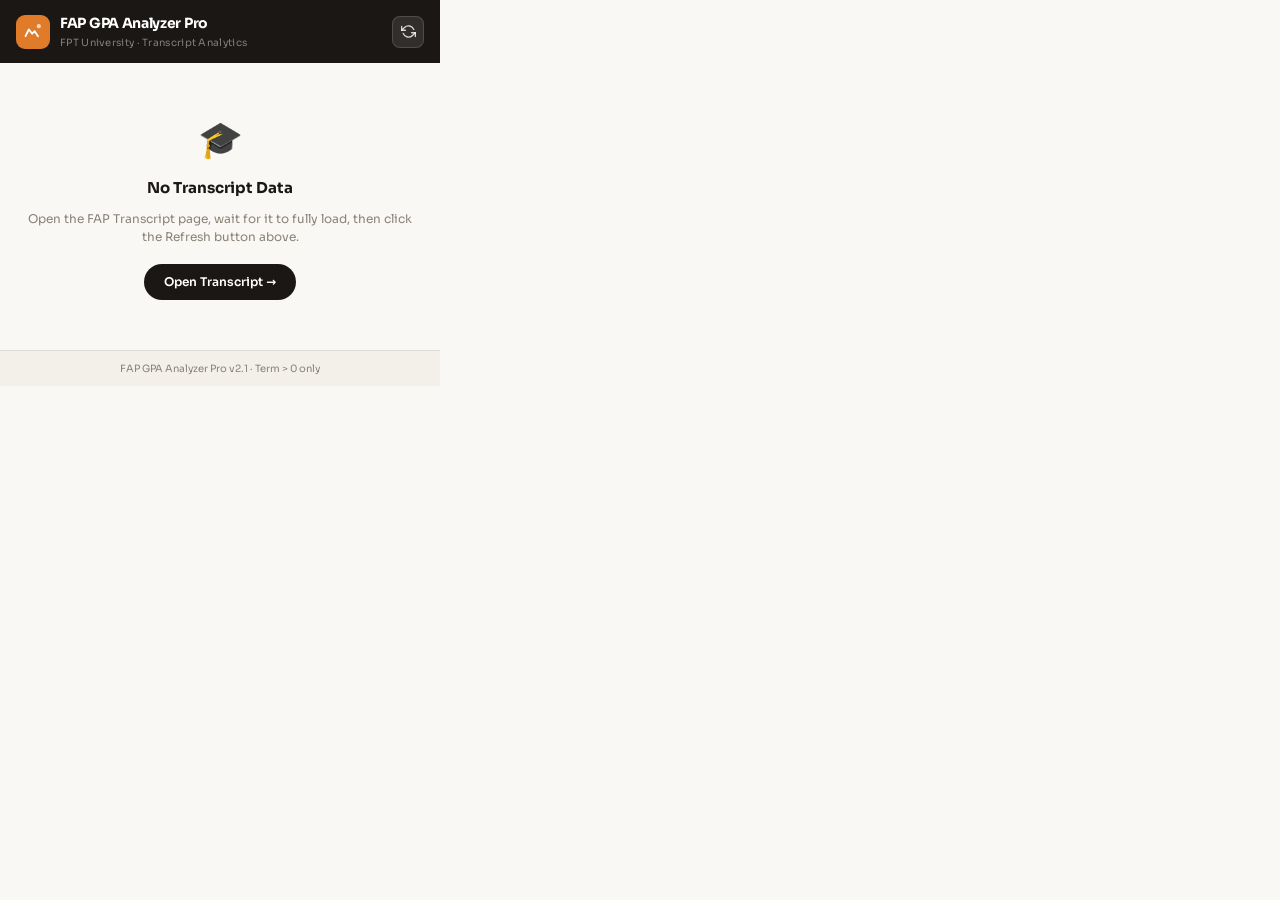
==== popup.html @ 4ca16e3c "Initial commit" ====
<!DOCTYPE html>
<html lang="en">
<head>
  <meta charset="UTF-8"/>
  <title>FAP GPA Analyzer Pro</title>
  <link rel="preconnect" href="https://fonts.googleapis.com"/>
  <link href="https://fonts.googleapis.com/css2?family=Sora:wght@300;400;500;600;700;800&family=JetBrains+Mono:wght@400;600&display=swap" rel="stylesheet"/>
  <link rel="stylesheet" href="style.css"/>
</head>
<body>

<!-- ━━━━━━━━━━━━━━━━━━━━━━━━━━━━━━━━ HEADER ━━ -->
<header class="hdr">
  <div class="hdr-left">
    <div class="hdr-logo">
      <svg width="20" height="20" viewBox="0 0 24 24" fill="none">
        <path d="M3 17l4-8 4 5 3-3 4 6" stroke="currentColor" stroke-width="2.2"
              stroke-linecap="round" stroke-linejoin="round"/>
        <circle cx="19" cy="5" r="2.5" fill="currentColor" opacity=".7"/>
      </svg>
    </div>
    <div>
      <div class="hdr-title">FAP GPA Analyzer Pro</div>
      <div class="hdr-sub">FPT University · Transcript Analytics</div>
    </div>
  </div>
  <button id="btnRefresh" class="icon-btn" title="Refresh data">
    <svg width="15" height="15" viewBox="0 0 24 24" fill="none">
      <path d="M1 4v6h6M23 20v-6h-6" stroke="currentColor" stroke-width="2.2"
            stroke-linecap="round" stroke-linejoin="round"/>
      <path d="M20.49 9A9 9 0 0 0 5.64 5.64L1 10m22 4l-4.64 4.36A9 9 0 0 1 3.51 15"
            stroke="currentColor" stroke-width="2.2" stroke-linecap="round" stroke-linejoin="round"/>
    </svg>
  </button>
</header>

<!-- ━━━━━━━━━━━━━━━━━━━━━━━━━━━━━━━━ LOADING ━━ -->
<div id="stateLoading" class="state-screen">
  <div class="spinner"></div>
  <p>Reading transcript…</p>
</div>

<!-- ━━━━━━━━━━━━━━━━━━━━━━━━━━━━━━━━ EMPTY ━━━━ -->
<div id="stateEmpty" class="state-screen" style="display:none">
  <div class="state-icon">🎓</div>
  <h3>No Transcript Data</h3>
  <p>Open the FAP Transcript page, wait for it to fully load, then click the Refresh button above.</p>
  <a href="https://fap.fpt.edu.vn/Grade/StudentTranscript.aspx"
     target="_blank" class="pill-btn">Open Transcript →</a>
</div>

<!-- ━━━━━━━━━━━━━━━━━━━━━━━━━━━━━━━━ DASHBOARD ━━ -->
<main id="dashboard" style="display:none">

  <!-- ── Controls ────────────────────────────── -->
  <section class="controls">
    <div class="ctrl-group">
      <span class="ctrl-label">View</span>
      <select id="selMode" class="sel">
        <option value="all">All Semesters</option>
        <option value="one">One Semester</option>
      </select>
    </div>
    <div class="ctrl-group" id="grpSemester" style="display:none">
      <span class="ctrl-label">Semester</span>
      <select id="selSemester" class="sel"></select>
    </div>
    <div class="ctrl-group">
      <span class="ctrl-label">Scale</span>
      <div class="toggle-pair">
        <button class="toggle-btn active" data-scale="10">× 10</button>
        <button class="toggle-btn" data-scale="4">× 4</button>
      </div>
    </div>
  </section>

  <!-- ── Hero ─────────────────────────────────── -->
  <section class="hero-card">
    <div class="hero-gpa-block">
      <div class="hero-label">Overall GPA</div>
      <div class="hero-gpa" id="heroGpa">—</div>
      <div class="hero-max" id="heroMax">/ 10.0</div>
    </div>
    <div class="hero-right">
      <div id="heroBadge" class="rank-badge">—</div>
      <div id="heroHint" class="hero-hint"></div>
    </div>
    <div class="hero-bg-text" id="heroBgText">A</div>
  </section>

  <!-- ── Stat Pills ────────────────────────────── -->
  <section class="pill-row">
    <div class="pill-stat">
      <span class="ps-icon">📚</span>
      <span class="ps-val" id="statSubjects">0</span>
      <span class="ps-lbl">Subjects</span>
    </div>
    <div class="pill-stat">
      <span class="ps-icon">🎯</span>
      <span class="ps-val" id="statCredits">0</span>
      <span class="ps-lbl">Credits</span>
    </div>
    <div class="pill-stat">
      <span class="ps-icon">📅</span>
      <span class="ps-val" id="statSemesters">0</span>
      <span class="ps-lbl">Semesters</span>
    </div>
    <div class="pill-stat">
      <span class="ps-icon">⬆️</span>
      <span class="ps-val" id="statBest">—</span>
      <span class="ps-lbl">Best Sem</span>
    </div>
  </section>

  <!-- ── Tabs ──────────────────────────────────── -->
  <nav class="tabs" id="tabs">
    <button class="tab active" data-tab="suggest">💡 Tips</button>
    <button class="tab" data-tab="sim">🧪 Sim</button>
    <button class="tab" data-tab="export">📥 Export</button>
  </nav>


  <!-- ── Tab: Suggestions ──────────────────────── -->
  <div class="tab-pane active" id="pane-suggest">
    <div class="pane-hdr">
      <strong>Top Improvement Opportunities</strong>
      <p>Courses where raising your grade boosts GPA the most</p>
    </div>
    <div id="suggestList"></div>
  </div>

  <!-- ── Tab: Simulator ────────────────────────── -->
  <div class="tab-pane" id="pane-sim">
    <div class="pane-hdr">
      <strong>GPA Simulator</strong>
      <p>Edit grades below — GPA recalculates instantly</p>
    </div>
    <div id="simList" class="sim-list"></div>
    <div class="sim-result" id="simResult">
      <div class="sr-row"><span>Current GPA</span><span id="srCurrent" class="sr-num">—</span></div>
      <div class="sr-row"><span>Simulated GPA</span><span id="srNew" class="sr-num sr-new">—</span></div>
      <div class="sr-row"><span>Difference</span><span id="srDiff" class="sr-num">—</span></div>
    </div>
    <button id="simReset" class="ghost-btn">↺ Reset all grades</button>
  </div>

  <!-- ── Tab: Export ───────────────────────────── -->
  <div class="tab-pane" id="pane-export">
    <div class="pane-hdr">
      <strong>Export Report</strong>
      <p>Download your GPA analysis in your preferred format</p>
    </div>
    <div class="export-grid">
      <button class="exp-btn" id="expCsv">
        <span class="exp-ico">📄</span>
        <span class="exp-lbl">CSV</span>
        <span class="exp-sub">Spreadsheet-ready</span>
      </button>
      <button class="exp-btn" id="expJson">
        <span class="exp-ico">🗂️</span>
        <span class="exp-lbl">JSON</span>
        <span class="exp-sub">Full data dump</span>
      </button>
      <button class="exp-btn" id="expHtml">
        <span class="exp-ico">📑</span>
        <span class="exp-lbl">HTML Report</span>
        <span class="exp-sub">Print-ready PDF</span>
      </button>
    </div>
    <div id="expMsg" class="exp-msg"></div>
  </div>

</main>

<footer class="ftr">FAP GPA Analyzer Pro v2.1 · Term &gt; 0 only</footer>

<script src="popup.js"></script>
</body>
</html>
---- style.css ----
/* ══════════════════════════════════════════════════
   FPT Transcript GPA Dashboard — Styles
   Theme: Warm ivory light mode, amber + teal accents,
          Sora display font, crisp data-dense layout
   ══════════════════════════════════════════════════ */

@import url('https://fonts.googleapis.com/css2?family=Sora:wght@300;400;500;600;700;800&family=JetBrains+Mono:wght@400;600&display=swap');

/* ── Variables ───────────────────────────────────── */
:root {
  --ivory:    #faf8f4;
  --ivory-2:  #f3f0ea;
  --ivory-3:  #e8e3d9;
  --ink:      #1a1714;
  --ink-2:    #4a4540;
  --ink-3:    #8a8278;
  --amber:    #e07b2a;
  --amber-l:  #f5a054;
  --amber-xl: #fde3c8;
  --teal:     #1a8a7a;
  --teal-l:   #2db3a0;
  --teal-xl:  #d0f0ec;
  --red:      #d94f4f;
  --gold:     #c49a2a;
  --border:   rgba(0,0,0,0.08);
  --shadow:   0 2px 12px rgba(0,0,0,0.08);
  --r:        10px;
  --r-lg:     14px;
}

/* ── Reset ───────────────────────────────────────── */
*, *::before, *::after { box-sizing: border-box; margin: 0; padding: 0; }

body {
  width: 440px;
  background: var(--ivory);
  color: var(--ink);
  font-family: 'Sora', system-ui, sans-serif;
  font-size: 13px;
  line-height: 1.5;
}

/* ── Header ──────────────────────────────────────── */
.hdr {
  display: flex;
  align-items: center;
  justify-content: space-between;
  padding: 13px 16px;
  background: var(--ink);
  color: #fff;
}

.hdr-left { display: flex; align-items: center; gap: 10px; }

.hdr-logo {
  width: 34px; height: 34px;
  background: var(--amber);
  border-radius: 9px;
  display: flex; align-items: center; justify-content: center;
  color: #fff;
  flex-shrink: 0;
}

.hdr-title {
  font-size: 14px; font-weight: 700;
  letter-spacing: -0.3px;
}

.hdr-sub {
  font-size: 10px; color: rgba(255,255,255,0.45);
  margin-top: 1px; letter-spacing: 0.3px;
}

.icon-btn {
  background: rgba(255,255,255,0.1);
  border: 1px solid rgba(255,255,255,0.15);
  color: rgba(255,255,255,0.8);
  width: 32px; height: 32px;
  border-radius: 8px;
  cursor: pointer;
  display: flex; align-items: center; justify-content: center;
  transition: all .2s;
}
.icon-btn:hover { background: var(--amber); border-color: var(--amber); color: #fff; }
.icon-btn.spin svg { animation: spin .7s linear infinite; }
@keyframes spin { to { transform: rotate(360deg); } }

/* ── States ──────────────────────────────────────── */
.state-screen {
  display: flex; flex-direction: column;
  align-items: center; justify-content: center;
  padding: 50px 24px; text-align: center; gap: 10px;
}
.spinner {
  width: 32px; height: 32px;
  border: 3px solid var(--ivory-3);
  border-top-color: var(--amber);
  border-radius: 50%;
  animation: spin .8s linear infinite;
}
.state-icon { font-size: 36px; }
.state-screen h3 { font-size: 15px; font-weight: 700; }
.state-screen p  { font-size: 12px; color: var(--ink-3); }

.pill-btn {
  display: inline-block;
  padding: 9px 20px;
  background: var(--ink);
  color: #fff;
  border-radius: 100px;
  text-decoration: none;
  font-size: 12px; font-weight: 600;
  margin-top: 8px;
  transition: all .2s;
}
.pill-btn:hover { background: var(--amber); }

/* ── Dashboard wrapper ───────────────────────────── */
main {
  display: flex; flex-direction: column; gap: 10px;
  padding: 12px;
}

/* ── Controls ────────────────────────────────────── */
.controls {
  display: flex; gap: 8px; align-items: flex-end; flex-wrap: wrap;
}

.ctrl-group { display: flex; flex-direction: column; gap: 4px; }

.ctrl-label {
  font-size: 9.5px; font-weight: 600;
  text-transform: uppercase; letter-spacing: .8px;
  color: var(--ink-3);
}

.sel {
  background: #fff;
  border: 1.5px solid var(--border);
  border-radius: 8px;
  padding: 6px 28px 6px 10px;
  font-size: 12px; font-family: 'Sora', sans-serif;
  color: var(--ink);
  outline: none;
  cursor: pointer;
  appearance: none;
  background-image: url("data:image/svg+xml,%3csvg xmlns='http://www.w3.org/2000/svg' fill='%238a8278' viewBox='0 0 16 16'%3e%3cpath d='M7.247 11.14L2.451 5.658C1.885 5.013 2.345 4 3.204 4h9.592a1 1 0 01.753 1.659l-4.796 5.48a1 1 0 01-1.506 0z'/%3e%3c/svg%3e");
  background-repeat: no-repeat;
  background-position: right 8px center;
  background-size: 10px;
  transition: border-color .2s;
  min-width: 130px;
}
.sel:focus { border-color: var(--amber); }

.toggle-pair {
  display: flex;
  border: 1.5px solid var(--border);
  border-radius: 8px;
  overflow: hidden;
  background: #fff;
}
.toggle-btn {
  padding: 6px 14px;
  background: transparent;
  border: none;
  font-size: 12px; font-weight: 600;
  font-family: 'Sora', sans-serif;
  color: var(--ink-3);
  cursor: pointer;
  transition: all .2s;
}
.toggle-btn.active { background: var(--ink); color: #fff; }

/* ── Hero card ───────────────────────────────────── */
.hero-card {
  background: var(--ink);
  border-radius: var(--r-lg);
  padding: 22px 22px;
  display: flex;
  align-items: center;
  justify-content: space-between;
  position: relative;
  overflow: hidden;
  color: #fff;
}

.hero-card::before {
  content: '';
  position: absolute; inset: 0;
  background: radial-gradient(ellipse at 110% 110%, rgba(224,123,42,.25) 0%, transparent 60%);
  pointer-events: none;
}

.hero-bg-text {
  position: absolute;
  right: -10px; bottom: -24px;
  font-size: 110px; font-weight: 800;
  color: rgba(255,255,255,0.04);
  pointer-events: none;
  line-height: 1;
  user-select: none;
  letter-spacing: -6px;
}

.hero-gpa-block { position: relative; z-index: 1; }
.hero-label { font-size: 10px; font-weight: 500; letter-spacing: 1.2px; text-transform: uppercase; color: rgba(255,255,255,.45); }
.hero-gpa {
  font-size: 56px; font-weight: 800;
  letter-spacing: -4px; line-height: 1;
  color: #fff;
  margin: 2px 0;
}
.hero-max { font-size: 16px; color: rgba(255,255,255,.35); }

.hero-right { display: flex; flex-direction: column; align-items: flex-end; gap: 8px; position: relative; z-index: 1; }

.rank-badge {
  padding: 5px 14px;
  border-radius: 100px;
  font-size: 12px; font-weight: 700;
  letter-spacing: .3px;
  white-space: nowrap;
}
.rank-xuat-sac { background: linear-gradient(135deg,#7c3aed,#5b21b6); color:#fff; }
.rank-gioi     { background: linear-gradient(135deg,#1a8a7a,#0f6b5e); color:#fff; }
.rank-kha      { background: linear-gradient(135deg,#2563eb,#1d4ed8); color:#fff; }
.rank-tb       { background: linear-gradient(135deg,#e07b2a,#b55a12); color:#fff; }
.rank-yeu      { background: linear-gradient(135deg,#d94f4f,#b02a2a); color:#fff; }

.hero-hint { font-size: 11px; color: rgba(255,255,255,.55); text-align: right; max-width: 150px; line-height: 1.5; }

/* ── Stat pills ──────────────────────────────────── */
.pill-row {
  display: grid;
  grid-template-columns: repeat(4,1fr);
  gap: 6px;
}

.pill-stat {
  background: #fff;
  border: 1.5px solid var(--border);
  border-radius: var(--r);
  padding: 10px 6px;
  display: flex; flex-direction: column;
  align-items: center; gap: 2px;
  transition: border-color .2s;
}
.pill-stat:hover { border-color: var(--amber); }
.ps-icon { font-size: 15px; }
.ps-val  { font-family: 'JetBrains Mono', monospace; font-size: 18px; font-weight: 600; color: var(--ink); }
.ps-lbl  { font-size: 9.5px; color: var(--ink-3); text-transform: uppercase; letter-spacing: .5px; }

/* ── Tabs ────────────────────────────────────────── */
.tabs {
  display: flex; gap: 2px;
  background: var(--ivory-2);
  border: 1.5px solid var(--border);
  border-radius: var(--r);
  padding: 3px;
  overflow-x: auto;
}
.tabs::-webkit-scrollbar { height: 0; }

.tab {
  flex-shrink: 0;
  padding: 6px 13px;
  background: transparent;
  border: none;
  border-radius: 7px;
  font-size: 11px; font-weight: 600;
  font-family: 'Sora', sans-serif;
  color: var(--ink-3);
  cursor: pointer;
  transition: all .2s;
  white-space: nowrap;
}
.tab:hover { color: var(--ink); background: rgba(0,0,0,.04); }
.tab.active { background: var(--ink); color: #fff; }

/* ── Tab panes ───────────────────────────────────── */
.tab-pane { display: none; }
.tab-pane.active { display: block; }

/* ── Chart pane ──────────────────────────────────── */
.chart-wrap {
  background: #fff;
  border: 1.5px solid var(--border);
  border-radius: var(--r-lg);
  padding: 14px;
  height: 200px;
  position: relative;
}

.sem-list { margin-top: 8px; display: flex; flex-direction: column; gap: 5px; }

.sem-row {
  display: flex; align-items: center; gap: 10px;
  background: #fff;
  border: 1.5px solid var(--border);
  border-radius: var(--r);
  padding: 9px 12px;
  transition: border-color .2s;
}
.sem-row:hover { border-color: var(--amber-l); }

.sr-name { flex:1; font-size: 12px; color: var(--ink-2); }
.sr-bar-track { flex: 2; height: 5px; background: var(--ivory-3); border-radius: 99px; overflow: hidden; }
.sr-bar-fill  { height: 100%; background: linear-gradient(90deg, var(--teal), var(--teal-l)); border-radius: 99px; transition: width .6s ease; }
.sr-gpa  { font-family: 'JetBrains Mono', monospace; font-size: 13px; font-weight: 600; color: var(--ink); min-width: 36px; text-align: right; }
.sr-rank { font-size: 10px; padding: 2px 7px; border-radius: 99px; font-weight: 600; }

/* ── Table pane ──────────────────────────────────── */
.search-box {
  width: 100%;
  background: #fff;
  border: 1.5px solid var(--border);
  border-radius: 8px;
  padding: 8px 12px;
  font-size: 12px; font-family: 'Sora', sans-serif;
  color: var(--ink);
  outline: none;
  margin-bottom: 8px;
  transition: border-color .2s;
}
.search-box:focus { border-color: var(--amber); }
.search-box::placeholder { color: var(--ink-3); }

.tbl-wrap {
  max-height: 280px;
  overflow-y: auto;
  border: 1.5px solid var(--border);
  border-radius: var(--r);
  background: #fff;
}
.tbl-wrap::-webkit-scrollbar { width: 4px; }
.tbl-wrap::-webkit-scrollbar-thumb { background: var(--ivory-3); border-radius: 99px; }

.data-tbl { width: 100%; border-collapse: collapse; font-size: 11.5px; }
.data-tbl thead { position: sticky; top: 0; background: var(--ivory-2); }
.data-tbl th {
  padding: 8px 8px; text-align: left;
  font-size: 9.5px; font-weight: 700; text-transform: uppercase;
  letter-spacing: .6px; color: var(--ink-3);
  border-bottom: 1.5px solid var(--border);
}
.data-tbl td {
  padding: 7px 8px;
  border-bottom: 1px solid rgba(0,0,0,.04);
  vertical-align: middle;
}
.data-tbl tr:last-child td { border-bottom: none; }
.data-tbl tr:hover td { background: var(--ivory); }

.td-code { font-family: 'JetBrains Mono', monospace; font-size: 10.5px; font-weight: 600; color: var(--teal); }
.td-name { color: var(--ink-2); max-width: 90px; overflow: hidden; text-overflow: ellipsis; white-space: nowrap; }
.td-grade { font-family: 'JetBrains Mono', monospace; font-weight: 700; }
.grade-hi  { color: var(--teal); }
.grade-mid { color: var(--gold); }
.grade-lo  { color: var(--red); }

.mini-badge {
  display: inline-block; padding: 2px 7px;
  border-radius: 99px; font-size: 9px; font-weight: 700;
}
.mb-xs  { background: #ede9fe; color: #5b21b6; }
.mb-g   { background: var(--teal-xl); color: var(--teal); }
.mb-kh  { background: #dbeafe; color: #1d4ed8; }
.mb-tb  { background: var(--amber-xl); color: var(--amber); }
.mb-yeu { background: #fee2e2; color: var(--red); }

/* ── Suggestions ─────────────────────────────────── */
.pane-hdr { margin-bottom: 12px; }
.pane-hdr strong { font-size: 14px; font-weight: 700; }
.pane-hdr p { font-size: 11px; color: var(--ink-3); margin-top: 2px; }

.suggest-item {
  display: flex; align-items: center; gap: 12px;
  background: #fff;
  border: 1.5px solid var(--border);
  border-radius: var(--r);
  padding: 12px 14px;
  margin-bottom: 6px;
  position: relative;
  overflow: hidden;
  transition: border-color .2s;
}
.suggest-item:hover { border-color: var(--amber-l); }
.suggest-item::before {
  content: '';
  position: absolute; left: 0; top: 0; bottom: 0;
  width: 3px;
}
.si-1::before { background: var(--red); }
.si-2::before { background: var(--amber); }
.si-3::before { background: var(--gold); }

.si-num {
  width: 26px; height: 26px;
  border-radius: 50%;
  background: var(--ivory-2);
  display: flex; align-items: center; justify-content: center;
  font-size: 12px; font-weight: 700; color: var(--ink-2);
  flex-shrink: 0;
}

.si-body { flex: 1; }
.si-code { font-family: 'JetBrains Mono', monospace; font-size: 11px; font-weight: 700; color: var(--ink); }
.si-name { font-size: 11px; color: var(--ink-3); margin-top: 1px; white-space: nowrap; overflow: hidden; text-overflow: ellipsis; max-width: 220px; }
.si-meta { font-size: 10.5px; color: var(--ink-3); margin-top: 4px; display: flex; gap: 10px; }

.si-impact {
  font-size: 10px; font-weight: 700;
  padding: 3px 9px; border-radius: 99px;
}
.si-1 .si-impact { background: #fee2e2; color: var(--red); }
.si-2 .si-impact { background: var(--amber-xl); color: var(--amber); }
.si-3 .si-impact { background: #fef9c3; color: var(--gold); }

/* ── Simulator ───────────────────────────────────── */
.sim-list { display: flex; flex-direction: column; gap: 5px; max-height: 220px; overflow-y: auto; margin-bottom: 10px; }
.sim-list::-webkit-scrollbar { width: 4px; }
.sim-list::-webkit-scrollbar-thumb { background: var(--ivory-3); border-radius: 99px; }

.sim-row {
  display: flex; align-items: center; gap: 8px;
  background: #fff;
  border: 1.5px solid var(--border);
  border-radius: 8px;
  padding: 8px 12px;
}
.sim-code { font-family: 'JetBrains Mono', monospace; font-size: 10.5px; font-weight: 700; color: var(--teal); min-width: 72px; }
.sim-name { flex: 1; font-size: 11px; color: var(--ink-2); overflow: hidden; text-overflow: ellipsis; white-space: nowrap; }
.sim-input {
  width: 58px;
  background: var(--ivory-2);
  border: 1.5px solid var(--border);
  border-radius: 6px;
  padding: 5px 6px;
  font-family: 'JetBrains Mono', monospace;
  font-size: 12px; font-weight: 600;
  color: var(--ink);
  text-align: center; outline: none;
  transition: border-color .2s;
}
.sim-input:focus { border-color: var(--amber); }
.sim-input.changed { color: var(--teal); border-color: var(--teal-l); }

.sim-result {
  background: var(--ink);
  border-radius: var(--r);
  padding: 14px 16px;
  color: #fff;
}
.sr-row {
  display: flex; justify-content: space-between; align-items: center;
  padding: 5px 0;
  font-size: 12.5px; color: rgba(255,255,255,.6);
}
.sr-row:not(:last-child) { border-bottom: 1px solid rgba(255,255,255,.08); }
.sr-num { font-family: 'JetBrains Mono', monospace; font-size: 18px; font-weight: 700; color: #fff; }
.sr-new { color: var(--amber-l); }
.sr-pos { color: #4ade80; }
.sr-neg { color: #f87171; }
.sr-zero { color: rgba(255,255,255,.35); }

.ghost-btn {
  display: block; width: 100%;
  margin-top: 8px; padding: 9px;
  background: transparent;
  border: 1.5px solid var(--border);
  border-radius: var(--r);
  font-family: 'Sora', sans-serif;
  font-size: 12px; font-weight: 600;
  color: var(--ink-2);
  cursor: pointer;
  transition: all .2s;
}
.ghost-btn:hover { background: var(--ivory-2); border-color: var(--ink-3); }

/* ── Export ──────────────────────────────────────── */
.export-grid { display: flex; flex-direction: column; gap: 6px; }

.exp-btn {
  display: flex; align-items: center; gap: 12px;
  background: #fff;
  border: 1.5px solid var(--border);
  border-radius: var(--r);
  padding: 12px 14px;
  cursor: pointer;
  transition: all .2s;
  text-align: left; font-family: 'Sora', sans-serif;
}
.exp-btn:hover { border-color: var(--amber); transform: translateX(2px); }

.exp-ico { font-size: 22px; }
.exp-lbl { font-size: 13px; font-weight: 700; color: var(--ink); flex: 1; }
.exp-sub { font-size: 10.5px; color: var(--ink-3); }

.exp-msg {
  margin-top: 10px; padding: 10px 12px;
  background: var(--teal-xl);
  border-radius: var(--r);
  font-size: 11.5px; color: var(--teal);
  font-weight: 600; display: none;
}

/* ── Footer ──────────────────────────────────────── */
.ftr {
  text-align: center; padding: 10px;
  font-size: 10px; color: var(--ink-3);
  border-top: 1.5px solid var(--border);
  background: var(--ivory-2);
}

/* ── Animations ──────────────────────────────────── */
@keyframes fadeUp {
  from { opacity: 0; transform: translateY(8px); }
  to   { opacity: 1; transform: translateY(0); }
}
main { animation: fadeUp .3s ease; }
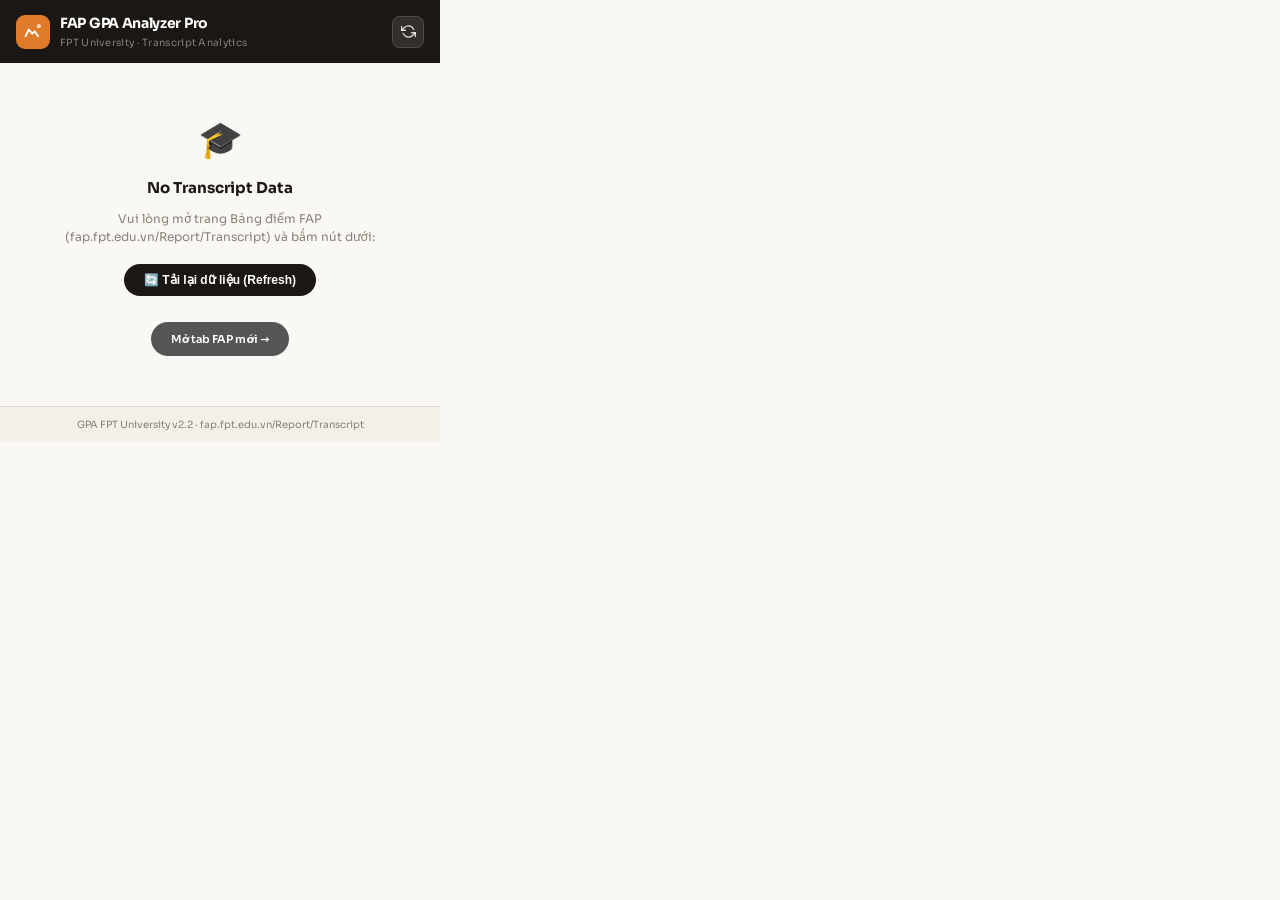
==== commit baf3e90e: "Support Vietnamese headers and status 'Đạt' on new FAP system" ====
--- a/popup.html
+++ b/popup.html
@@ -44,9 +44,10 @@
 <div id="stateEmpty" class="state-screen" style="display:none">
   <div class="state-icon">🎓</div>
   <h3>No Transcript Data</h3>
-  <p>Open the FAP Transcript page, wait for it to fully load, then click the Refresh button above.</p>
-  <a href="https://fap.fpt.edu.vn/Grade/StudentTranscript.aspx"
-     target="_blank" class="pill-btn">Open Transcript →</a>
+  <p>Vui lòng mở trang Bảng điểm FAP (fap.fpt.edu.vn/Report/Transcript) và bấm nút dưới:</p>
+  <button id="btnRetryScrape" class="pill-btn" style="cursor:pointer;border:none;margin-bottom:8px;">🔄 Tải lại dữ liệu (Refresh)</button>
+  <a href="https://fap.fpt.edu.vn/Report/Transcript"
+     target="_blank" class="pill-btn" style="background:#555;font-size:11px;">Mở tab FAP mới →</a>
 </div>
 
 <!-- ━━━━━━━━━━━━━━━━━━━━━━━━━━━━━━━━ DASHBOARD ━━ -->
@@ -172,7 +173,7 @@
 
 </main>
 
-<footer class="ftr">FAP GPA Analyzer Pro v2.1 · Term &gt; 0 only</footer>
+<footer class="ftr">GPA FPT University v2.2 · fap.fpt.edu.vn/Report/Transcript</footer>
 
 <script src="popup.js"></script>
 </body>
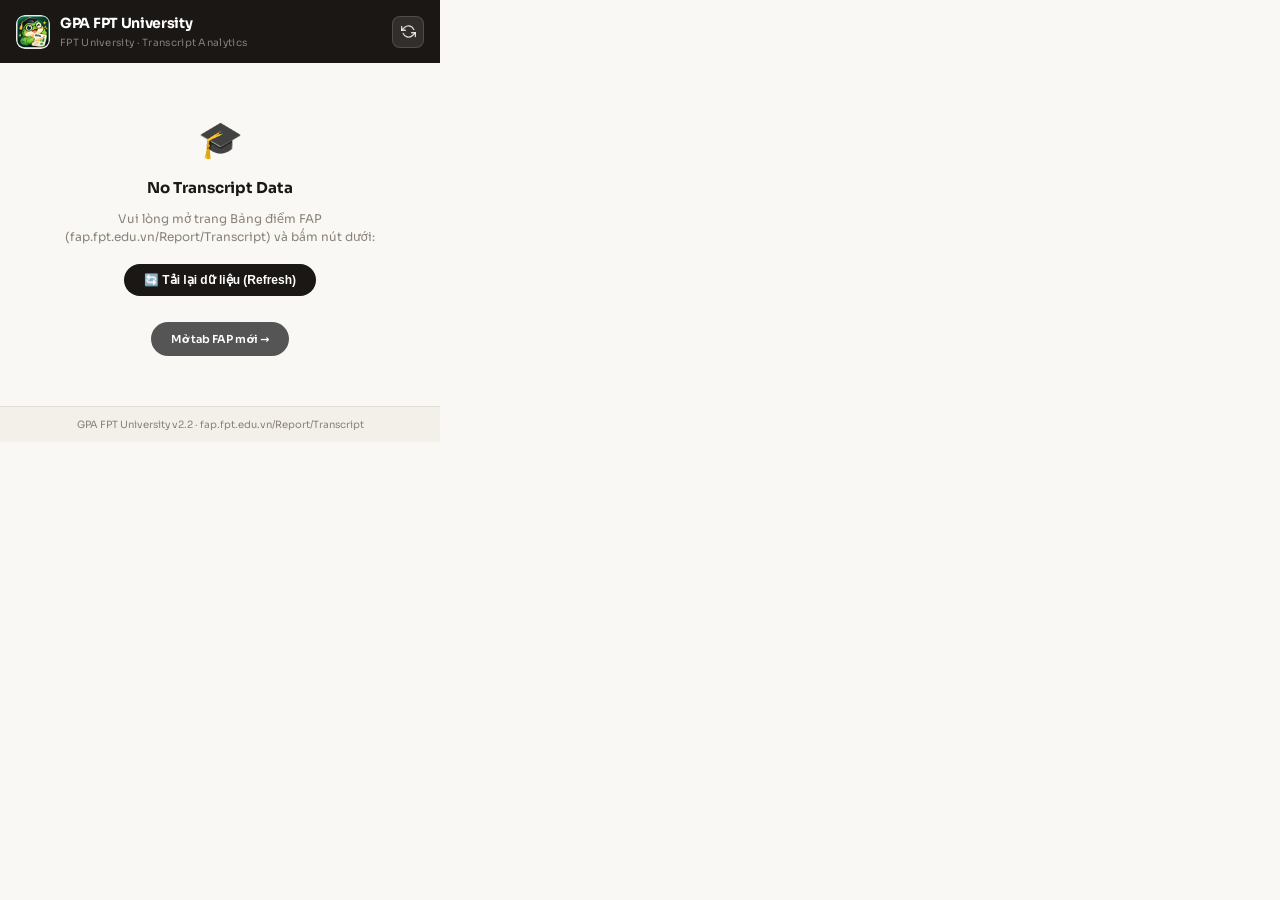
==== commit 46d03f6d: "Replace extension logo with Cheerful Frog GPA Tracker icon (16, 48, 128px)" ====
--- a/popup.html
+++ b/popup.html
@@ -2,7 +2,7 @@
 <html lang="en">
 <head>
   <meta charset="UTF-8"/>
-  <title>FAP GPA Analyzer Pro</title>
+  <title>GPA FPT University</title>
   <link rel="preconnect" href="https://fonts.googleapis.com"/>
   <link href="https://fonts.googleapis.com/css2?family=Sora:wght@300;400;500;600;700;800&family=JetBrains+Mono:wght@400;600&display=swap" rel="stylesheet"/>
   <link rel="stylesheet" href="style.css"/>
@@ -12,15 +12,11 @@
 <!-- ━━━━━━━━━━━━━━━━━━━━━━━━━━━━━━━━ HEADER ━━ -->
 <header class="hdr">
   <div class="hdr-left">
-    <div class="hdr-logo">
-      <svg width="20" height="20" viewBox="0 0 24 24" fill="none">
-        <path d="M3 17l4-8 4 5 3-3 4 6" stroke="currentColor" stroke-width="2.2"
-              stroke-linecap="round" stroke-linejoin="round"/>
-        <circle cx="19" cy="5" r="2.5" fill="currentColor" opacity=".7"/>
-      </svg>
+    <div class="hdr-logo" style="background:transparent;overflow:hidden;">
+      <img src="icons/icon48.png" width="34" height="34" style="border-radius:8px;object-fit:cover;display:block;" alt="Logo"/>
     </div>
     <div>
-      <div class="hdr-title">FAP GPA Analyzer Pro</div>
+      <div class="hdr-title">GPA FPT University</div>
       <div class="hdr-sub">FPT University · Transcript Analytics</div>
     </div>
   </div>
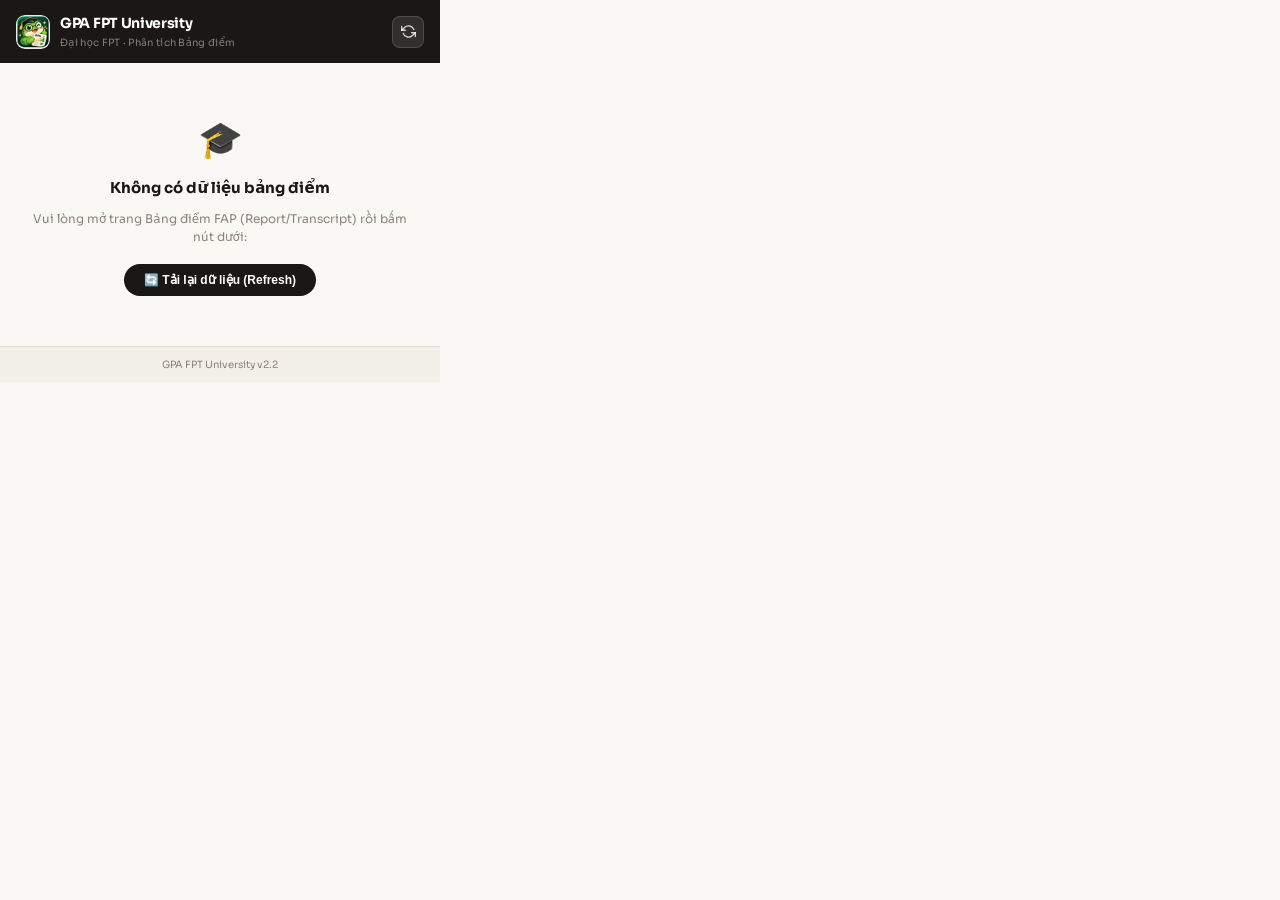
==== commit d13b30ee: "feat: bilingual i18n support, direct tab scraping fix, updated regulations" ====
--- a/popup.html
+++ b/popup.html
@@ -1,5 +1,5 @@
 <!DOCTYPE html>
-<html lang="en">
+<html lang="vi">
 <head>
   <meta charset="UTF-8"/>
   <title>GPA FPT University</title>
@@ -17,10 +17,10 @@
     </div>
     <div>
       <div class="hdr-title">GPA FPT University</div>
-      <div class="hdr-sub">FPT University · Transcript Analytics</div>
+      <div class="hdr-sub" id="hdrSub">Đại học FPT · Phân tích Bảng điểm</div>
     </div>
   </div>
-  <button id="btnRefresh" class="icon-btn" title="Refresh data">
+  <button id="btnRefresh" class="icon-btn" title="Làm mới dữ liệu">
     <svg width="15" height="15" viewBox="0 0 24 24" fill="none">
       <path d="M1 4v6h6M23 20v-6h-6" stroke="currentColor" stroke-width="2.2"
             stroke-linecap="round" stroke-linejoin="round"/>
@@ -33,17 +33,15 @@
 <!-- ━━━━━━━━━━━━━━━━━━━━━━━━━━━━━━━━ LOADING ━━ -->
 <div id="stateLoading" class="state-screen">
   <div class="spinner"></div>
-  <p>Reading transcript…</p>
+  <p id="loadingText">Đang đọc bảng điểm…</p>
 </div>
 
 <!-- ━━━━━━━━━━━━━━━━━━━━━━━━━━━━━━━━ EMPTY ━━━━ -->
 <div id="stateEmpty" class="state-screen" style="display:none">
   <div class="state-icon">🎓</div>
-  <h3>No Transcript Data</h3>
-  <p>Vui lòng mở trang Bảng điểm FAP (fap.fpt.edu.vn/Report/Transcript) và bấm nút dưới:</p>
-  <button id="btnRetryScrape" class="pill-btn" style="cursor:pointer;border:none;margin-bottom:8px;">🔄 Tải lại dữ liệu (Refresh)</button>
-  <a href="https://fap.fpt.edu.vn/Report/Transcript"
-     target="_blank" class="pill-btn" style="background:#555;font-size:11px;">Mở tab FAP mới →</a>
+  <h3 id="emptyTitle">Không có dữ liệu bảng điểm</h3>
+  <p id="emptyDesc">Vui lòng mở trang Bảng điểm FAP (Report/Transcript) rồi bấm nút dưới để tính:</p>
+  <button id="btnRetryScrape" class="pill-btn" style="cursor:pointer;border:none;">🔄 Tải lại dữ liệu (Refresh)</button>
 </div>
 
 <!-- ━━━━━━━━━━━━━━━━━━━━━━━━━━━━━━━━ DASHBOARD ━━ -->
@@ -52,18 +50,18 @@
   <!-- ── Controls ────────────────────────────── -->
   <section class="controls">
     <div class="ctrl-group">
-      <span class="ctrl-label">View</span>
+      <span class="ctrl-label" id="lblView">Chế độ xem</span>
       <select id="selMode" class="sel">
-        <option value="all">All Semesters</option>
-        <option value="one">One Semester</option>
+        <option value="all">Tất cả học kỳ</option>
+        <option value="one">Một học kỳ</option>
       </select>
     </div>
     <div class="ctrl-group" id="grpSemester" style="display:none">
-      <span class="ctrl-label">Semester</span>
+      <span class="ctrl-label" id="lblSem">Học kỳ</span>
       <select id="selSemester" class="sel"></select>
     </div>
     <div class="ctrl-group">
-      <span class="ctrl-label">Scale</span>
+      <span class="ctrl-label" id="lblScale">Hệ điểm</span>
       <div class="toggle-pair">
         <button class="toggle-btn active" data-scale="10">× 10</button>
         <button class="toggle-btn" data-scale="4">× 4</button>
@@ -74,7 +72,7 @@
   <!-- ── Hero ─────────────────────────────────── -->
   <section class="hero-card">
     <div class="hero-gpa-block">
-      <div class="hero-label">Overall GPA</div>
+      <div class="hero-label" id="lblHero">Điểm GPA tích lũy</div>
       <div class="hero-gpa" id="heroGpa">—</div>
       <div class="hero-max" id="heroMax">/ 10.0</div>
     </div>
@@ -90,38 +88,37 @@
     <div class="pill-stat">
       <span class="ps-icon">📚</span>
       <span class="ps-val" id="statSubjects">0</span>
-      <span class="ps-lbl">Subjects</span>
+      <span class="ps-lbl" id="lblStatSub">Số môn</span>
     </div>
     <div class="pill-stat">
       <span class="ps-icon">🎯</span>
       <span class="ps-val" id="statCredits">0</span>
-      <span class="ps-lbl">Credits</span>
+      <span class="ps-lbl" id="lblStatCred">Tín chỉ</span>
     </div>
     <div class="pill-stat">
       <span class="ps-icon">📅</span>
       <span class="ps-val" id="statSemesters">0</span>
-      <span class="ps-lbl">Semesters</span>
+      <span class="ps-lbl" id="lblStatSem">Số kỳ</span>
     </div>
     <div class="pill-stat">
       <span class="ps-icon">⬆️</span>
       <span class="ps-val" id="statBest">—</span>
-      <span class="ps-lbl">Best Sem</span>
+      <span class="ps-lbl" id="lblStatBest">Kỳ cao nhất</span>
     </div>
   </section>
 
   <!-- ── Tabs ──────────────────────────────────── -->
   <nav class="tabs" id="tabs">
-    <button class="tab active" data-tab="suggest">💡 Tips</button>
-    <button class="tab" data-tab="sim">🧪 Sim</button>
-    <button class="tab" data-tab="export">📥 Export</button>
+    <button class="tab active" data-tab="suggest" id="tabBtnSuggest">💡 Gợi ý</button>
+    <button class="tab" data-tab="sim" id="tabBtnSim">🧪 Giả lập</button>
+    <button class="tab" data-tab="export" id="tabBtnExport">📥 Xuất file</button>
   </nav>
-
 
   <!-- ── Tab: Suggestions ──────────────────────── -->
   <div class="tab-pane active" id="pane-suggest">
     <div class="pane-hdr">
-      <strong>Top Improvement Opportunities</strong>
-      <p>Courses where raising your grade boosts GPA the most</p>
+      <strong id="hdrSuggestTitle">Môn học nên cải thiện điểm</strong>
+      <p id="hdrSuggestDesc">Các môn nếu cải thiện điểm sẽ tăng GPA nhiều nhất</p>
     </div>
     <div id="suggestList"></div>
   </div>
@@ -129,39 +126,39 @@
   <!-- ── Tab: Simulator ────────────────────────── -->
   <div class="tab-pane" id="pane-sim">
     <div class="pane-hdr">
-      <strong>GPA Simulator</strong>
-      <p>Edit grades below — GPA recalculates instantly</p>
+      <strong id="hdrSimTitle">Giả lập điểm GPA</strong>
+      <p id="hdrSimDesc">Chỉnh sửa điểm dự kiến bên dưới — GPA tự động tính lại ngay</p>
     </div>
     <div id="simList" class="sim-list"></div>
     <div class="sim-result" id="simResult">
-      <div class="sr-row"><span>Current GPA</span><span id="srCurrent" class="sr-num">—</span></div>
-      <div class="sr-row"><span>Simulated GPA</span><span id="srNew" class="sr-num sr-new">—</span></div>
-      <div class="sr-row"><span>Difference</span><span id="srDiff" class="sr-num">—</span></div>
+      <div class="sr-row"><span id="lblSimCurr">Điểm hiện tại</span><span id="srCurrent" class="sr-num">—</span></div>
+      <div class="sr-row"><span id="lblSimNew">Điểm giả lập</span><span id="srNew" class="sr-num sr-new">—</span></div>
+      <div class="sr-row"><span id="lblSimDiff">Chênh lệch</span><span id="srDiff" class="sr-num">—</span></div>
     </div>
-    <button id="simReset" class="ghost-btn">↺ Reset all grades</button>
+    <button id="simReset" class="ghost-btn">↺ Đặt lại tất cả điểm</button>
   </div>
 
   <!-- ── Tab: Export ───────────────────────────── -->
   <div class="tab-pane" id="pane-export">
     <div class="pane-hdr">
-      <strong>Export Report</strong>
-      <p>Download your GPA analysis in your preferred format</p>
+      <strong id="hdrExpTitle">Xuất báo cáo</strong>
+      <p id="hdrExpDesc">Tải bảng phân tích GPA theo định dạng mong muốn</p>
     </div>
     <div class="export-grid">
       <button class="exp-btn" id="expCsv">
         <span class="exp-ico">📄</span>
         <span class="exp-lbl">CSV</span>
-        <span class="exp-sub">Spreadsheet-ready</span>
+        <span class="exp-sub" id="subCsv">Mở bằng Excel</span>
       </button>
       <button class="exp-btn" id="expJson">
         <span class="exp-ico">🗂️</span>
         <span class="exp-lbl">JSON</span>
-        <span class="exp-sub">Full data dump</span>
+        <span class="exp-sub" id="subJson">Dữ liệu chi tiết</span>
       </button>
       <button class="exp-btn" id="expHtml">
         <span class="exp-ico">📑</span>
-        <span class="exp-lbl">HTML Report</span>
-        <span class="exp-sub">Print-ready PDF</span>
+        <span class="exp-lbl">HTML</span>
+        <span class="exp-sub" id="subHtml">Báo cáo in / PDF</span>
       </button>
     </div>
     <div id="expMsg" class="exp-msg"></div>
@@ -169,7 +166,7 @@
 
 </main>
 
-<footer class="ftr">GPA FPT University v2.2 · fap.fpt.edu.vn/Report/Transcript</footer>
+<footer class="ftr" id="ftrText">GPA FPT University v2.2</footer>
 
 <script src="popup.js"></script>
 </body>
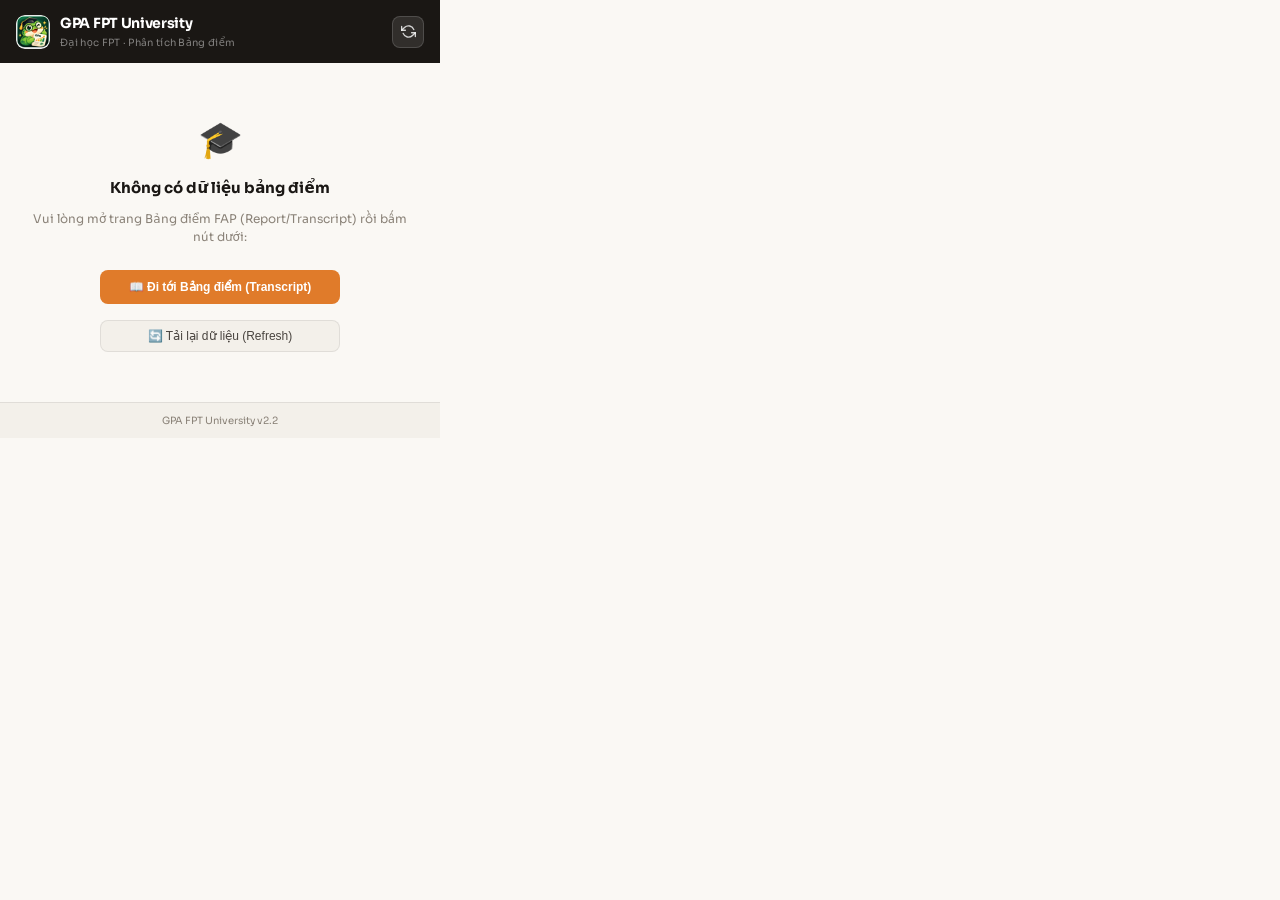
==== commit 46d0b280: "fix: prevent hang, add background fetch on FAP home, and add direct transcript navigation" ====
--- a/popup.html
+++ b/popup.html
@@ -41,7 +41,10 @@
   <div class="state-icon">🎓</div>
   <h3 id="emptyTitle">Không có dữ liệu bảng điểm</h3>
   <p id="emptyDesc">Vui lòng mở trang Bảng điểm FAP (Report/Transcript) rồi bấm nút dưới để tính:</p>
-  <button id="btnRetryScrape" class="pill-btn" style="cursor:pointer;border:none;">🔄 Tải lại dữ liệu (Refresh)</button>
+  <div style="display:flex;gap:8px;flex-direction:column;width:100%;max-width:240px;margin-top:6px;">
+    <button id="btnOpenTranscript" class="pill-btn" style="cursor:pointer;border:none;background:var(--amber);color:#fff;font-weight:600;padding:10px 16px;border-radius:8px;">📖 Đi tới Bảng điểm (Transcript)</button>
+    <button id="btnRetryScrape" class="pill-btn" style="cursor:pointer;border:1px solid var(--border);background:var(--ivory-2);color:var(--ink-2);font-weight:500;padding:8px 16px;border-radius:8px;">🔄 Tải lại dữ liệu (Refresh)</button>
+  </div>
 </div>
 
 <!-- ━━━━━━━━━━━━━━━━━━━━━━━━━━━━━━━━ DASHBOARD ━━ -->
